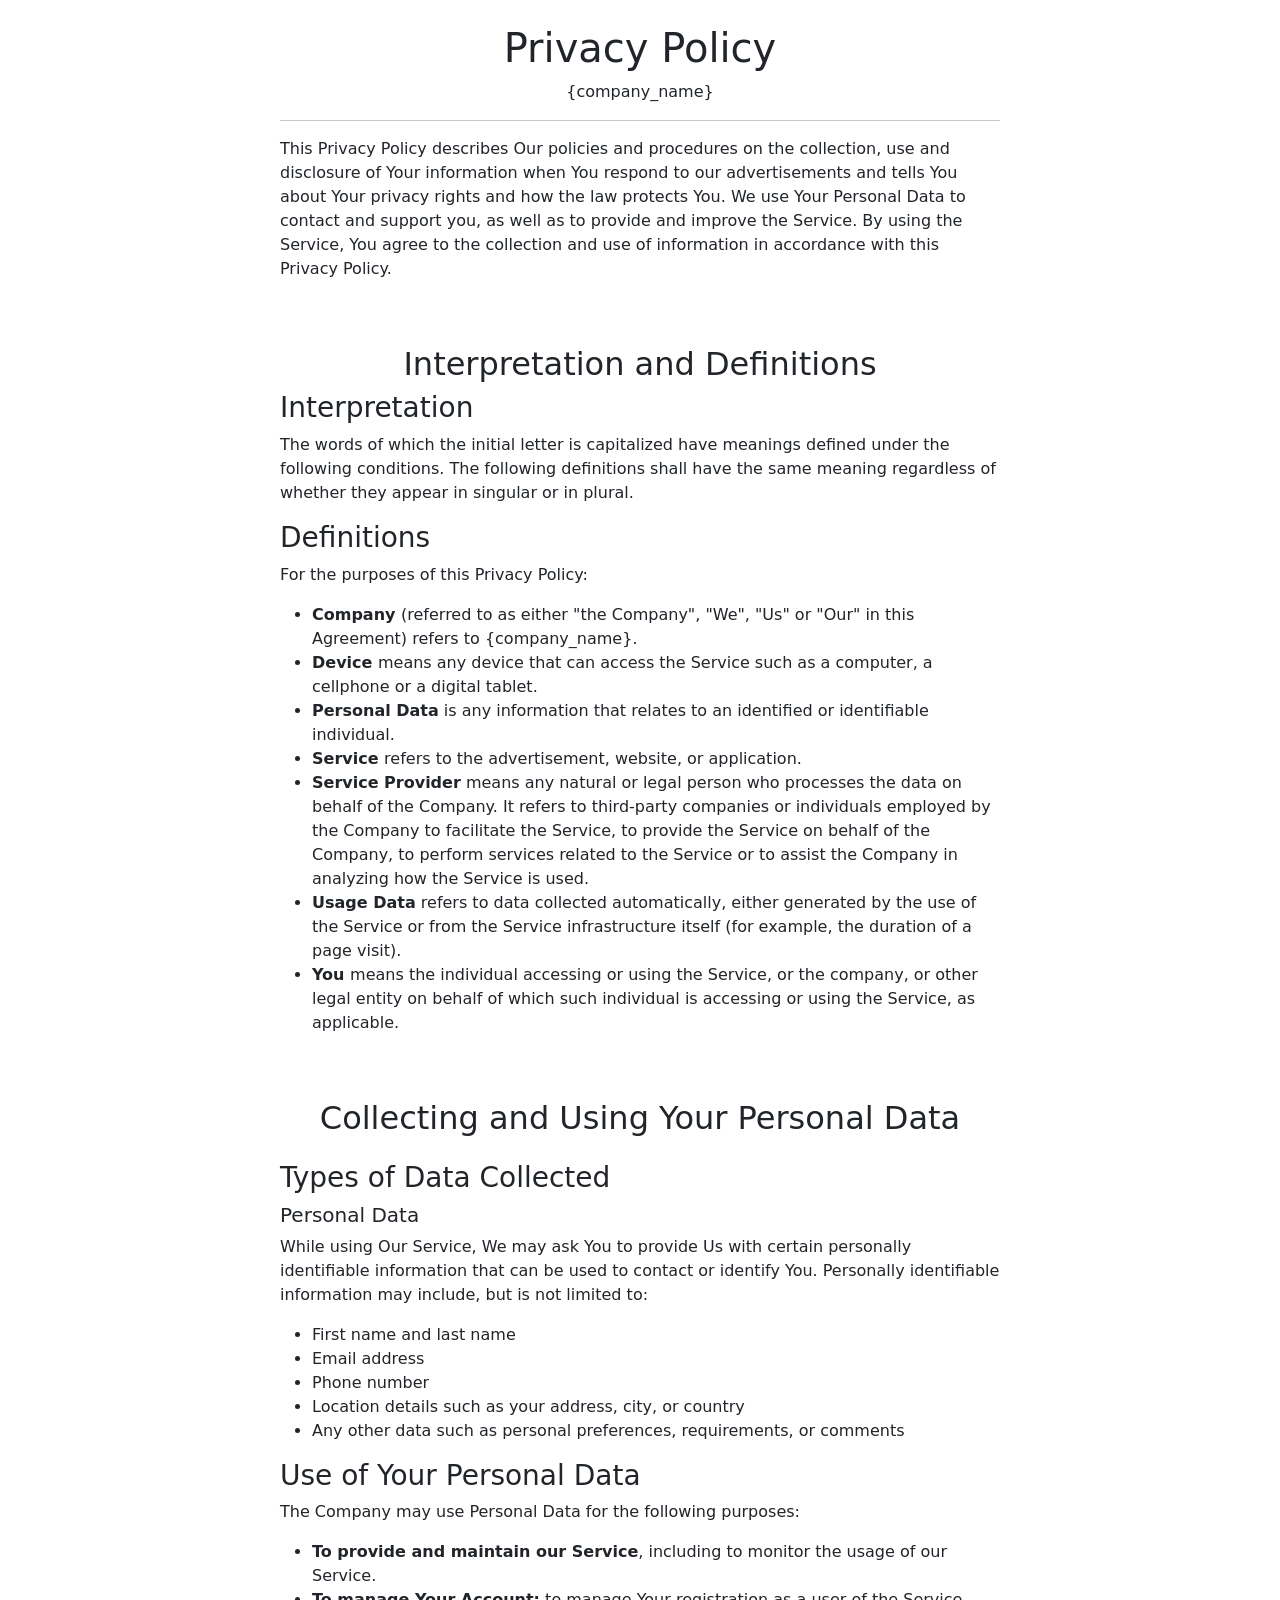
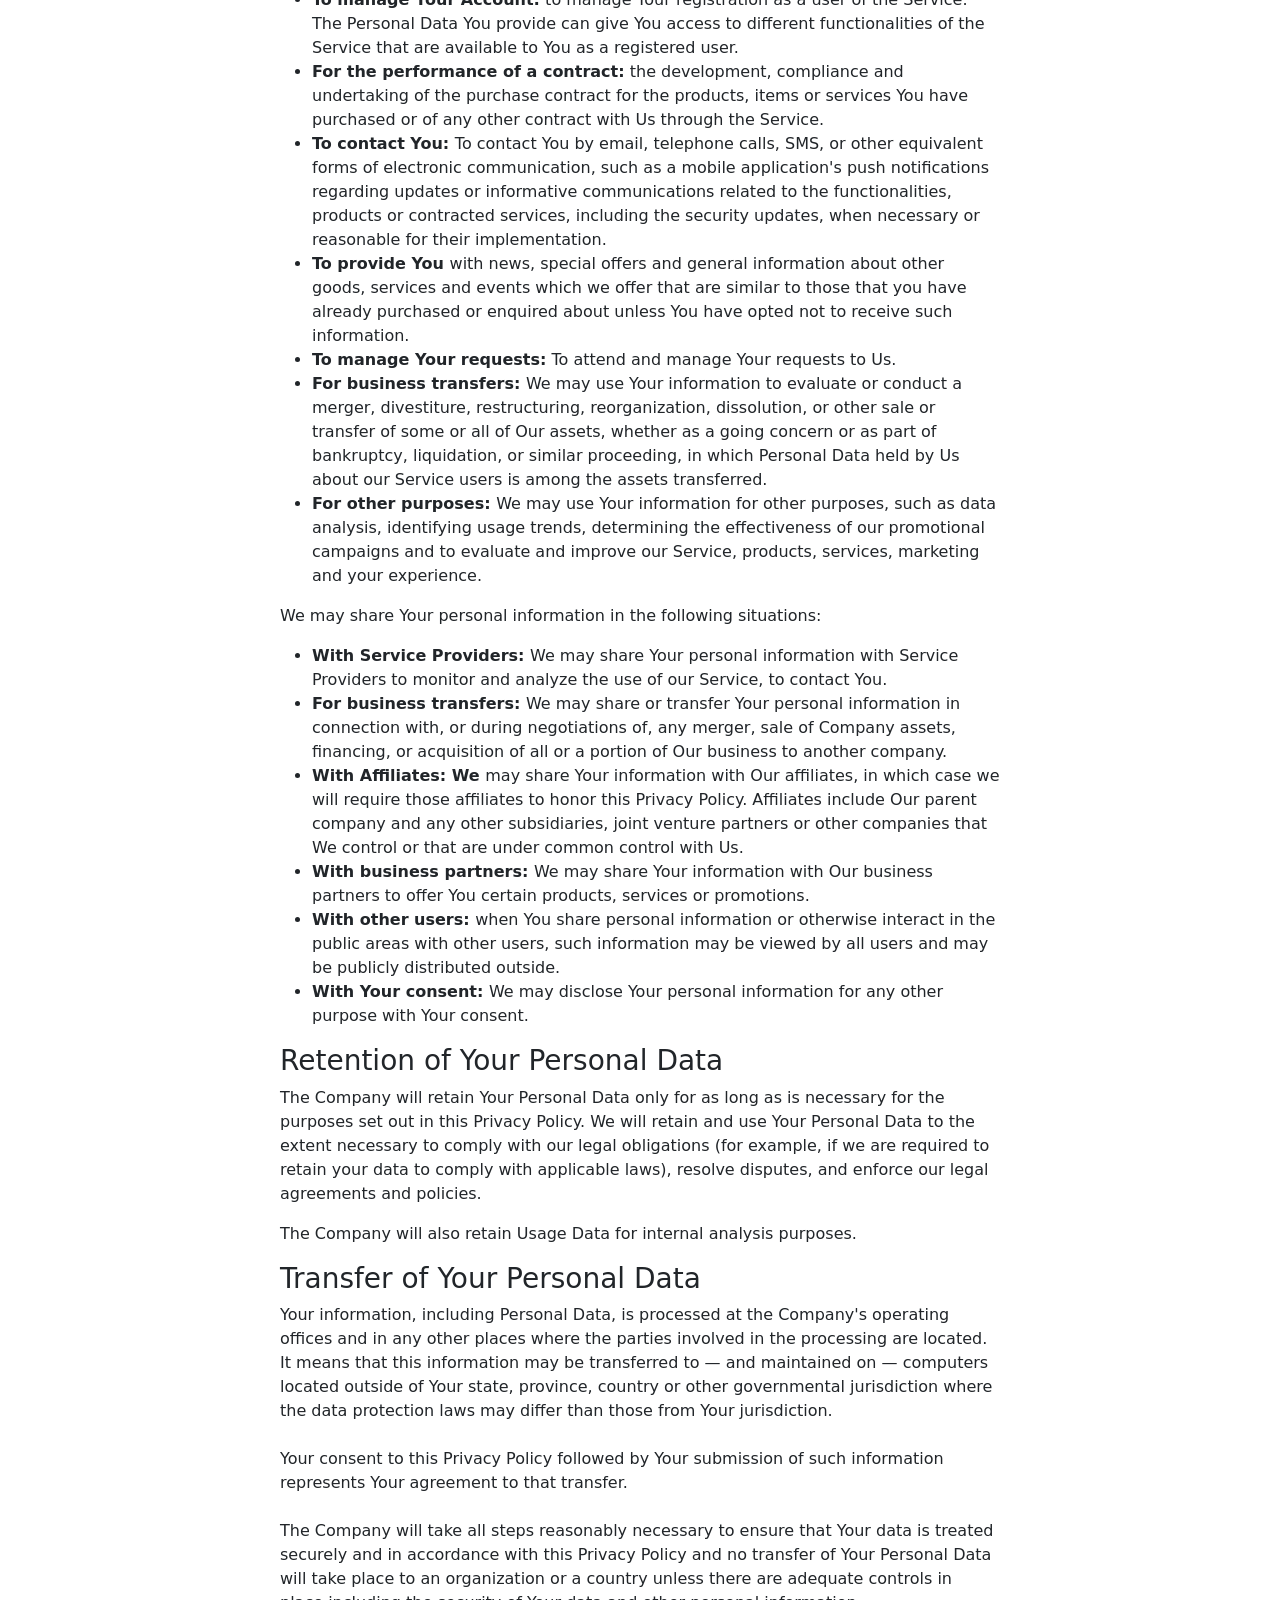
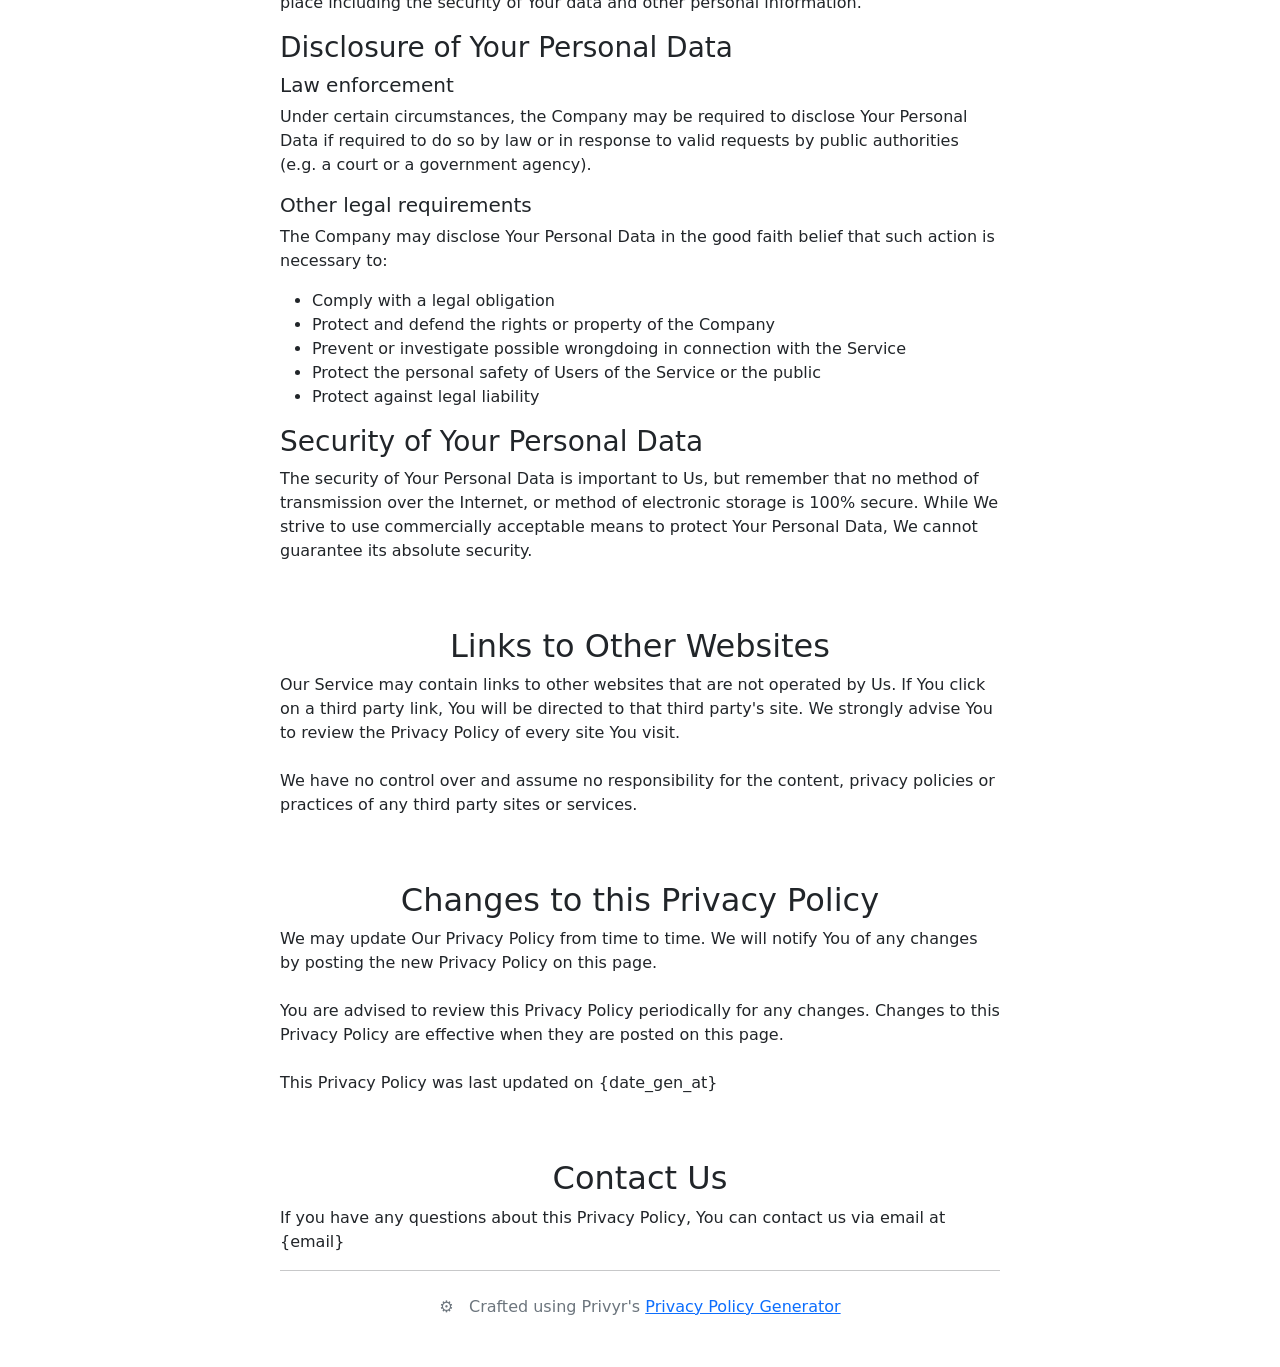
==== app.html @ 677b0446 "Create app.html" ====
<!DOCTYPE html>
<html lang="en">
<head>
    <meta charset="UTF-8">
    <meta name="viewport" content="width=device-width, initial-scale=1, shrink-to-fit=no">

    <title>Privacy Policy</title>


    <style>
        @import url('https://fonts.googleapis.com/css2?family=Ubuntu:wght@300;400;500&display=swap');
        body{
            font-family: 'Ubuntu', sans-serif;
        }
        h2{
            margin-top: 2em!important;
        }
    </style>

    <link href="https://cdn.jsdelivr.net/npm/bootstrap@5.1.3/dist/css/bootstrap.min.css" rel="stylesheet" integrity="sha384-1BmE4kWBq78iYhFldvKuhfTAU6auU8tT94WrHftjDbrCEXSU1oBoqyl2QvZ6jIW3" crossorigin="anonymous">
    <script src="https://cdn.jsdelivr.net/npm/bootstrap@5.1.3/dist/js/bootstrap.bundle.min.js" integrity="sha384-ka7Sk0Gln4gmtz2MlQnikT1wXgYsOg+OMhuP+IlRH9sENBO0LRn5q+8nbTov4+1p" crossorigin="anonymous"></script>

</head>
<body>
<div class="container p-4" style="max-width: 768px;">
<h1 class="text-center">Privacy Policy</h1>
    <p class="text-center" id="title-company-name">{company_name}</p>
    <hr>

<p>This Privacy Policy describes Our policies and procedures on the collection, use and disclosure of Your information when You respond to our advertisements and tells You about Your privacy rights and how the law protects You.
We use Your Personal Data to contact and support you, as well as to provide and improve the Service. By using the Service, You agree to the collection and use of information in accordance with this Privacy Policy.
</p>

<h2 class="text-center">Interpretation and Definitions</h2>

    <h3>Interpretation</h3>
    <p>The words of which the initial letter is capitalized have meanings defined under the following conditions. The following definitions shall have the same meaning regardless of whether they appear in singular or in plural.</p>

    <h3>Definitions</h3>
<p>
    For the purposes of this Privacy Policy:
    <ul>
    <li><strong>Company </strong>(referred to as either "the Company", "We", "Us" or "Our" in this Agreement) refers to <span id="company-name">{company_name}</span>.</li>
    <li><strong>Device </strong>means any device that can access the Service such as a computer, a cellphone or a digital tablet.</li>
    <li><strong>Personal Data</strong> is any information that relates to an identified or identifiable individual.</li>
    <li><strong>Service </strong>refers to the advertisement, website, or application.</li>
    <li><strong>Service Provider</strong> means any natural or legal person who processes the data on behalf of the Company. It refers to third-party companies or individuals employed by the Company to facilitate the Service, to provide the Service on behalf of the Company, to perform services related to the Service or to assist the Company in analyzing how the Service is used.</li>
    <li><strong>Usage Data</strong> refers to data collected automatically, either generated by the use of the Service or from the Service infrastructure itself (for example, the duration of a page visit).</li>
    <li><strong>You </strong>means the individual accessing or using the Service, or the company, or other legal entity on behalf of which such individual is accessing or using the Service, as applicable.</li>
</ul>
    </p>

<h2 class="text-center">Collecting and Using Your Personal Data</h2>
<h3 class="mt-4">Types of Data Collected</h3>
    <h5>Personal Data</h5>
<p>While using Our Service, We may ask You to provide Us with certain personally identifiable information that can be used to contact or identify You. Personally identifiable information may include, but is not limited to:
<ul>
    <li>First name and last name</li>
    <li>Email address</li>
    <li>Phone number</li>
    <li>Location details such as your address, city, or country</li>
    <li>Any other data such as personal preferences, requirements, or comments</li>
</ul></p>

    <h3>Use of Your Personal Data</h3>
    <p>
The Company may use Personal Data for the following purposes:
        <ul>
    <li><strong>To provide and maintain our Service</strong>, including to monitor the usage of our Service.</li>
    <li><strong>To manage Your Account:</strong> to manage Your registration as a user of the Service. The Personal Data You provide can give You access to different functionalities of the Service that are available to You as a registered user.</li>
    <li><strong>For the performance of a contract:</strong> the development, compliance and undertaking of the purchase contract for the products, items or services You have purchased or of any other contract with Us through the Service.</li>
    <li><strong>To contact You: </strong>To contact You by email, telephone calls, SMS, or other equivalent forms of electronic communication, such as a mobile application's push notifications regarding updates or informative communications related to the functionalities, products or contracted services, including the security updates, when necessary or reasonable for their implementation.</li>
    <li><strong>To provide You </strong>with news, special offers and general information about other goods, services and events which we offer that are similar to those that you have already purchased or enquired about unless You have opted not to receive such information.</li>
    <li><strong>To manage Your requests:</strong> To attend and manage Your requests to Us.</li>
    <li><strong>For business transfers: </strong>We may use Your information to evaluate or conduct a merger, divestiture, restructuring, reorganization, dissolution, or other sale or transfer of some or all of Our assets, whether as a going concern or as part of bankruptcy, liquidation, or similar proceeding, in which Personal Data held by Us about our Service users is among the assets transferred.</li>
    <li><strong>For other purposes: </strong>We may use Your information for other purposes, such as data analysis, identifying usage trends, determining the effectiveness of our promotional campaigns and to evaluate and improve our Service, products, services, marketing and your experience.</li>
</ul></p>

<p>We may share Your personal information in the following situations:
<ul>
    <li><strong>With Service Providers: </strong>We may share Your personal information with Service Providers to monitor and analyze the use of our Service, to contact You.</li>
    <li><strong>For business transfers: </strong>We may share or transfer Your personal information in connection with, or during negotiations of, any merger, sale of Company assets, financing, or acquisition of all or a portion of Our business to another company.</li>
    <li><strong>With Affiliates: We </strong>may share Your information with Our affiliates, in which case we will require those affiliates to honor this Privacy Policy. Affiliates include Our parent company and any other subsidiaries, joint venture partners or other companies that We control or that are under common control with Us.</li>
    <li><strong>With business partners: </strong>We may share Your information with Our business partners to offer You certain products, services or promotions.</li>
    <li><strong>With other users: </strong>when You share personal information or otherwise interact in the public areas with other users, such information may be viewed by all users and may be publicly distributed outside.</li>
    <li><strong>With Your consent: </strong>We may disclose Your personal information for any other purpose with Your consent.</li>
</ul>
    </p>

    <h3>Retention of Your Personal Data</h3>

    <p>The Company will retain Your Personal Data only for as long as is necessary for the purposes set out in this Privacy Policy. We will retain and use Your Personal Data to the extent necessary to comply with our legal obligations (for example, if we are required to retain your data to comply with applicable laws), resolve disputes, and enforce our legal agreements and policies.</p>
    <p>The Company will also retain Usage Data for internal analysis purposes.</p>

    <h3>Transfer of Your Personal Data</h3>
<p>Your information, including Personal Data, is processed at the Company's operating offices and in any other places where the parties involved in the processing are located. It means that this information may be transferred to — and maintained on — computers located outside of Your state, province, country or other governmental jurisdiction where the data protection laws may differ than those from Your jurisdiction.
    <br><br>
    Your consent to this Privacy Policy followed by Your submission of such information represents Your agreement to that transfer.<br><br>
The Company will take all steps reasonably necessary to ensure that Your data is treated securely and in accordance with this Privacy Policy and no transfer of Your Personal Data will take place to an organization or a country unless there are adequate controls in place including the security of Your data and other personal information.
</p>

    <h3>Disclosure of Your Personal Data</h3>
    <h5>Law enforcement</h5>
<p>Under certain circumstances, the Company may be required to disclose Your Personal Data if required to do so by law or in response to valid requests by public authorities (e.g. a court or a government agency).<p></p>
    <h5>Other legal requirements</h5>
<p>The Company may disclose Your Personal Data in the good faith belief that such action is necessary to:
<ul>
    <li>Comply with a legal obligation</li>
    <li>Protect and defend the rights or property of the Company</li>
    <li>Prevent or investigate possible wrongdoing in connection with the Service</li>
    <li>Protect the personal safety of Users of the Service or the public</li>
    <li>Protect against legal liability</li>
    </ul>
</p>

    <h3>Security of Your Personal Data</h3>
    <p>The security of Your Personal Data is important to Us, but remember that no method of transmission over the Internet, or method of electronic storage is 100% secure. While We strive to use commercially acceptable means to protect Your Personal Data, We cannot guarantee its absolute security.</p>

    <h2 class="text-center">Links to Other Websites</h2>
<p>Our Service may contain links to other websites that are not operated by Us. If You click on a third party link, You will be directed to that third party's site. We strongly advise You to review the Privacy Policy of every site You visit.
    <br><br>  We have no control over and assume no responsibility for the content, privacy policies or practices of any third party sites or services.</p>


    <h2 class="text-center">Changes to this Privacy Policy</h2>
<p>We may update Our Privacy Policy from time to time. We will notify You of any changes by posting the new Privacy Policy on this page.
    <br><br>You are advised to review this Privacy Policy periodically for any changes. Changes to this Privacy Policy are effective when they are posted on this page.
    <br><br>This Privacy Policy was last updated on <span id="gen-at">{date_gen_at}</span>
</p>


    <h2 class="text-center">Contact Us</h2>
If you have any questions about this Privacy Policy, You can contact us via email at <span id="email">{email}
    </span>
    <hr>

    <p class="text-secondary text-center my-4">⚙️ &nbsp; Crafted using Privyr's <a href="https://www.privyr.com/tools/privacy-policy-generator-for-lead-ads">Privacy Policy Generator</a></p>
</div>
<script>

    function getParameterByName(name, url = window.location.href) {
        name = name.replace(/[\[\]]/g, '\\$&');
        var regex = new RegExp('[?&]' + name + '(=([^&#]*)|&|#|$)'),
            results = regex.exec(url);
        if (!results) return null;
        if (!results[2]) return '';
        return decodeURIComponent(results[2].replace(/\+/g, ' '));
    }

    function toStrDateTime(timestamp) {
        return timestamp.slice(0, 19).replace(/-/g, "/").replace("T", " ");

    }
    function getGenData(){
        var dataStr = getParameterByName('d')
        if (dataStr){
            return JSON.parse(atob(dataStr))
        }
        return null
    }

    function fillPolicy() {
        var data = getGenData();
        if (data){
            document.getElementById("company-name").textContent = data.company;
            document.getElementById("title-company-name").textContent = data.company;
            document.getElementById("gen-at").textContent = toStrDateTime(data.gen_at);
            document.getElementById("email").textContent = data.email;
        }
    }

    fillPolicy();
</script>
</body>
</html>
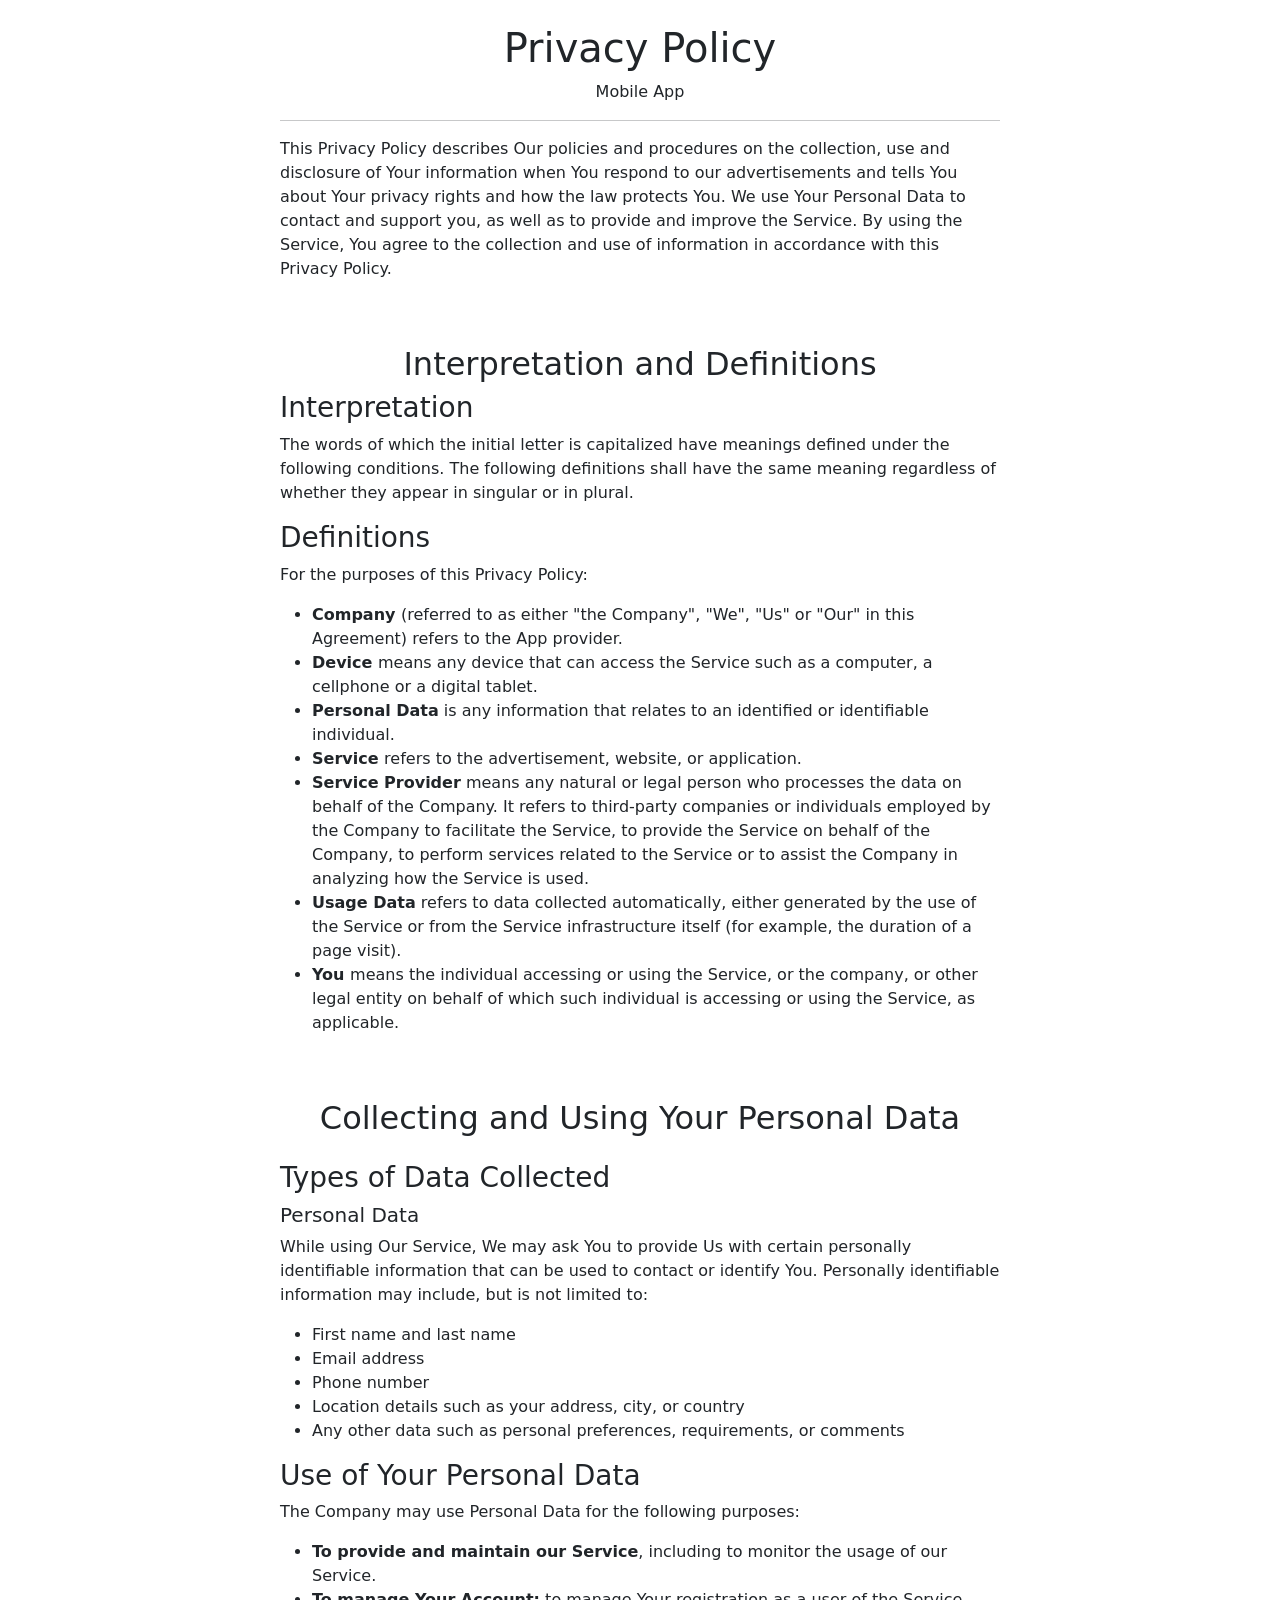
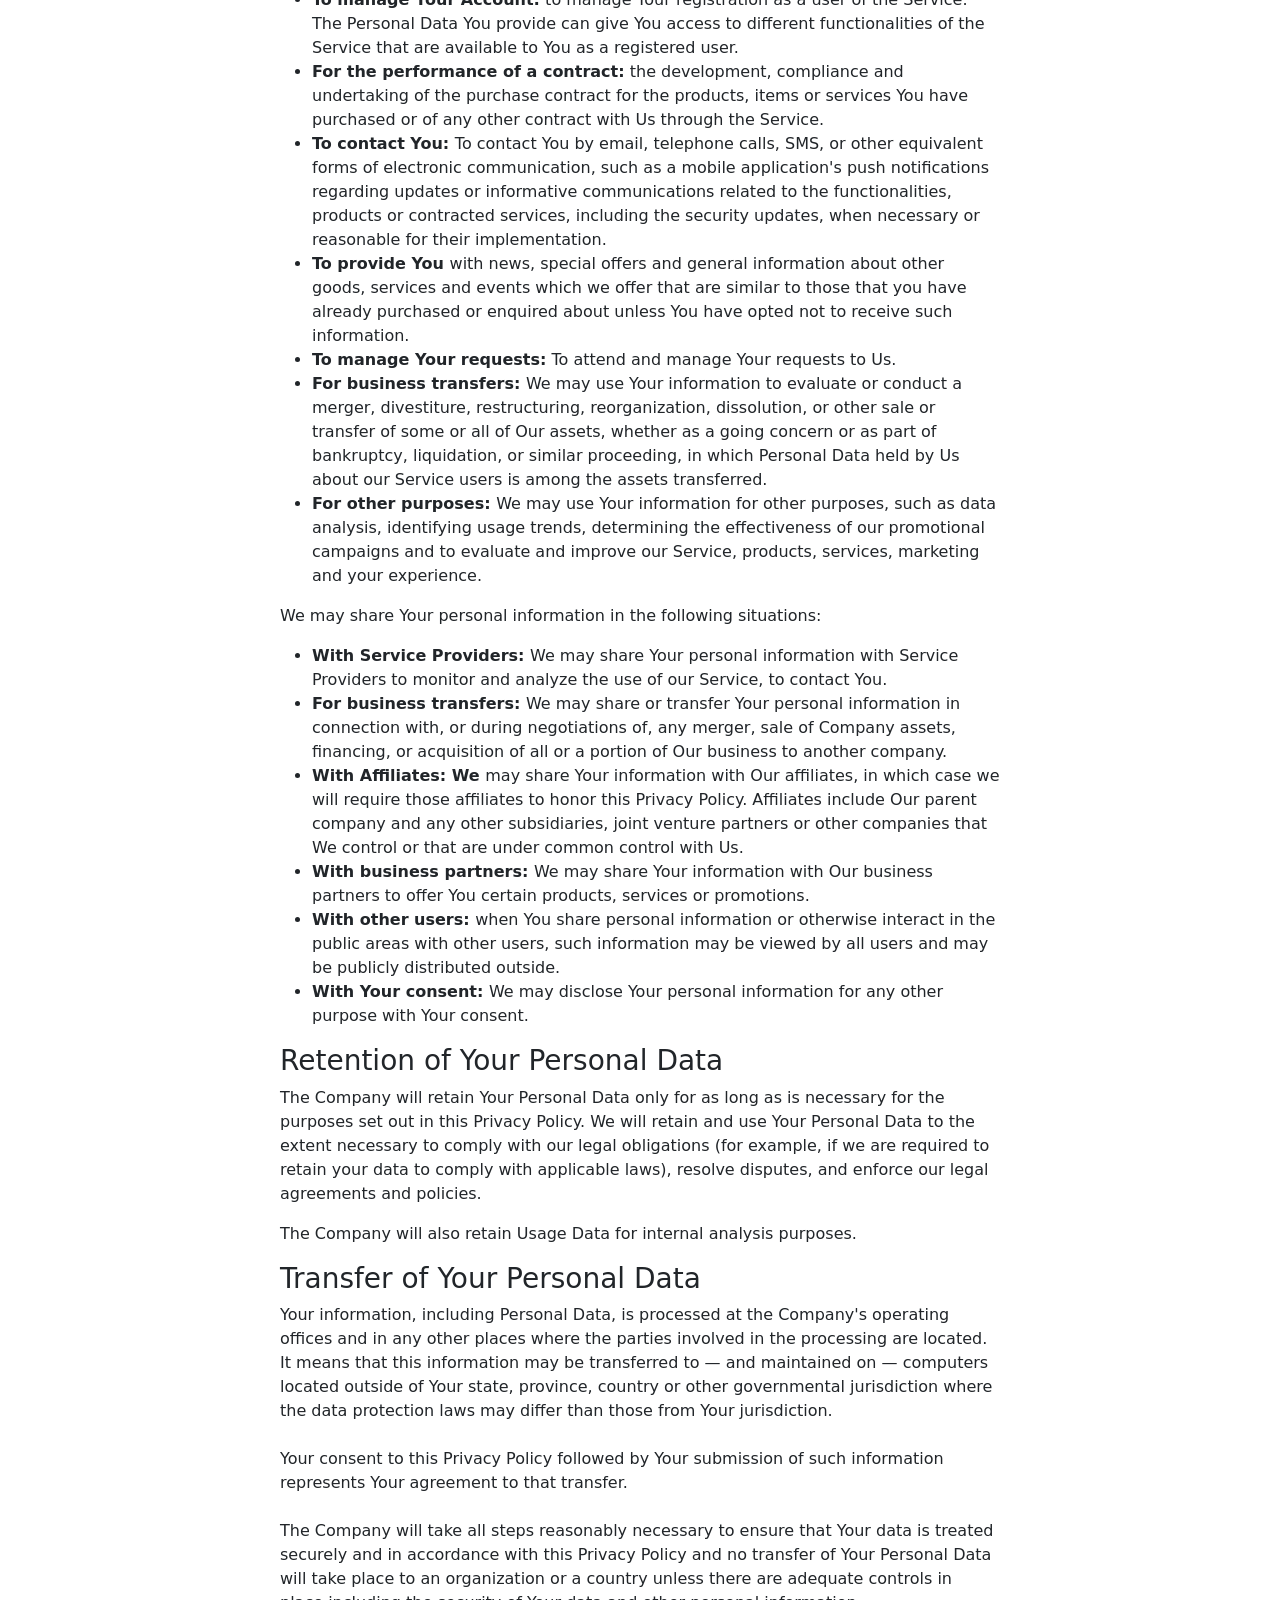
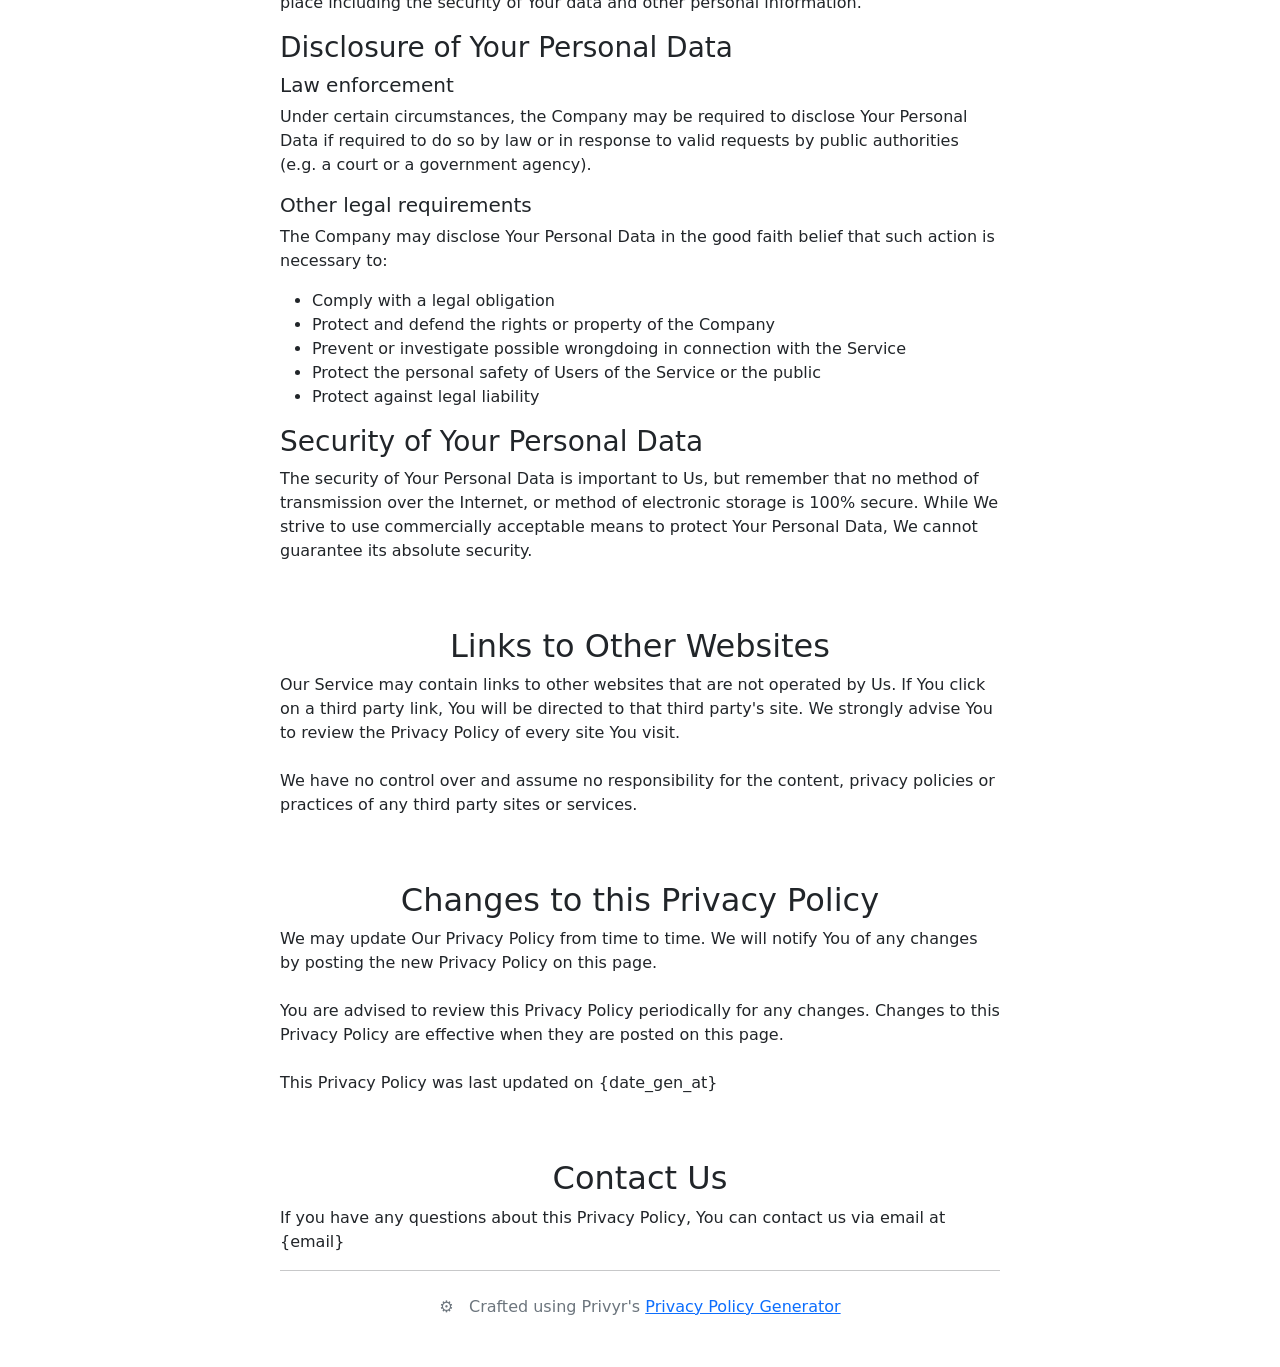
==== commit a923e40a: "Update app.html" ====
--- a/app.html
+++ b/app.html
@@ -24,7 +24,7 @@
 <body>
 <div class="container p-4" style="max-width: 768px;">
 <h1 class="text-center">Privacy Policy</h1>
-    <p class="text-center" id="title-company-name">{company_name}</p>
+    <p class="text-center" id="title-company-name">Mobile App</p>
     <hr>
 
 <p>This Privacy Policy describes Our policies and procedures on the collection, use and disclosure of Your information when You respond to our advertisements and tells You about Your privacy rights and how the law protects You.
@@ -40,7 +40,7 @@
 <p>
     For the purposes of this Privacy Policy:
     <ul>
-    <li><strong>Company </strong>(referred to as either "the Company", "We", "Us" or "Our" in this Agreement) refers to <span id="company-name">{company_name}</span>.</li>
+    <li><strong>Company </strong>(referred to as either "the Company", "We", "Us" or "Our" in this Agreement) refers to <span id="company-name">the App provider</span>.</li>
     <li><strong>Device </strong>means any device that can access the Service such as a computer, a cellphone or a digital tablet.</li>
     <li><strong>Personal Data</strong> is any information that relates to an identified or identifiable individual.</li>
     <li><strong>Service </strong>refers to the advertisement, website, or application.</li>
